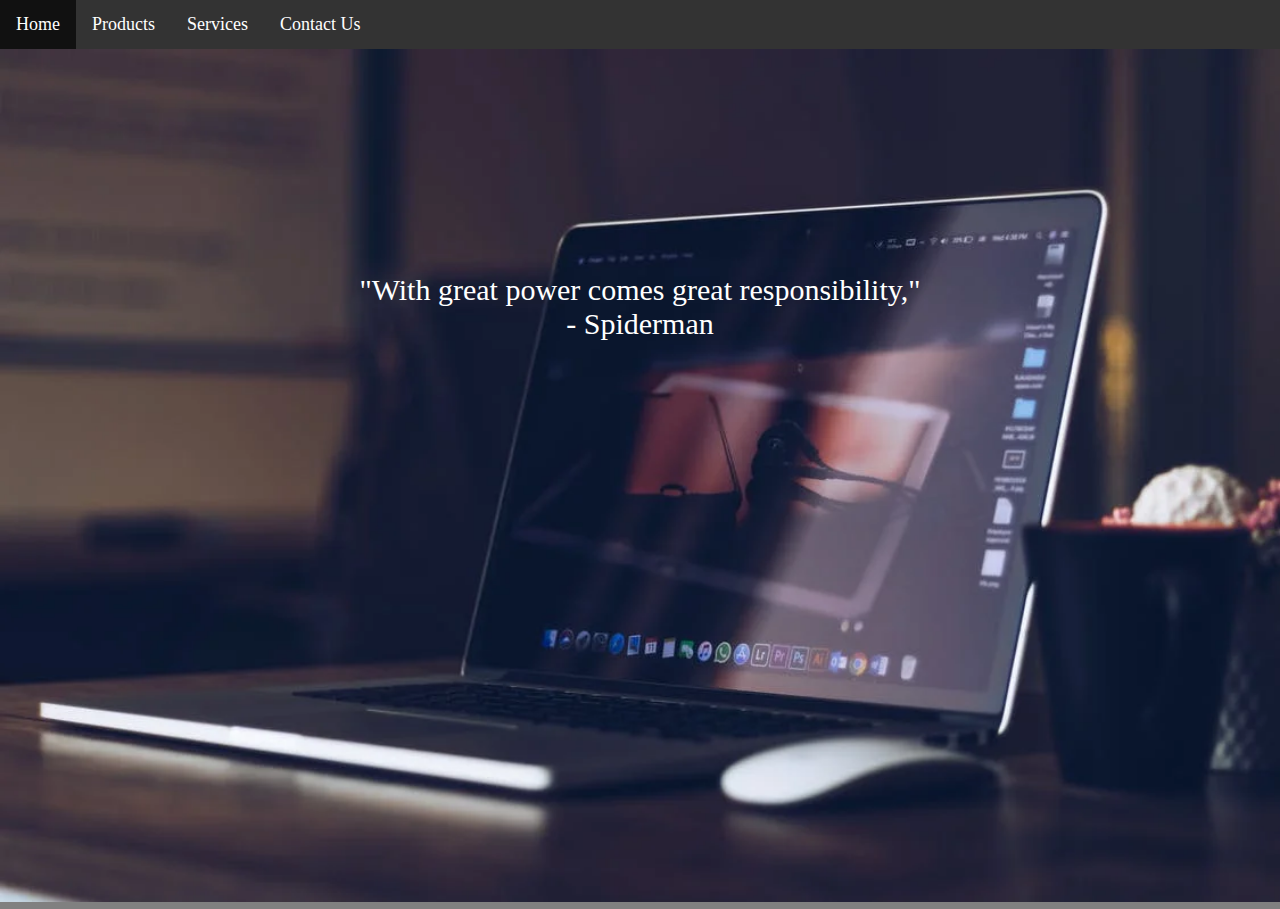
==== index.html @ f299c767 "Initial commit" ====
<!DOCTYPE html>
<html>
	<head>
		<title>Duncan's Services</title>
		<meta charset="UTF-8">
		<link rel="stylesheet" href="css/styles.css">
		<script src="https://ajax.googleapis.com/ajax/libs/jquery/1.10.1/jquery.min.js"></script>
		<script src="js/script.js"></script>
	</head>
	<body>
		<ul>
			<li><a class="active" href="index.html">Home</a></li>
			<li><a href="products.html">Products</a></li>
			<li><a href="services.html">Services</a></li>
			<li><a href="contactus.html">Contact Us</a></li>
		</ul>
		<div id="stockContainer">
			<img id="stockBackground" src="img/laptop.webp">
			<div id="stockText">
				"With great power comes great responsibility,"<br>
				- Spiderman
			</div>
		</div>
	</body>
</html>
---- css/styles.css ----
body {
	background-color: gray;
	text-align: center;
	font-size: 30px;
	font-family: "Comic Sans MS";
	margin: 0px;
}

ul {
  list-style-type: none;
  margin: 0;
  padding: 0;
  overflow: hidden;
  background-color: #333;
  font-size: 18px;
  font-family: "Times New Roman", Times, serif;
}

li {
  float: left;
}

li a {
  display: block;
  color: white;
  text-align: center;
  padding: 14px 16px;
  text-decoration: none;
}

li a:hover {
  background-color: #111;
}

.active {
  background-color: #04AA6D;
}

input {
	margin-bottom: 5px;
	margin-top: 5px;
	padding-bottom: 5px;
	padding-top: 5px;
}

label {
	font-weight: bold;
}

textarea {
	width: 300px;
	height: 100px;
}

iframe {
	position:absolute;
	top:49;
	left:0;
	width:100%;
	height:100%;
}

.card {
  box-shadow: 0 4px 8px 0 rgba(0, 0, 0, 0.2);
  max-width: 300px;
  margin: auto;
  margin-top: 20px;
  margin-left: 10px;
  margin-right: 10px;
  text-align: center;
  font-family: arial;
  font-size: 18px;
}

.price {
  color: white;
  font-size: 22px;
}

.card button {
  border: none;
  outline: 0;
  padding: 12px;
  color: white;
  background-color: #000;
  text-align: center;
  cursor: pointer;
  width: 100%;
  font-size: 18px;
}

.card button:hover {
  opacity: 0.7;
}

table {
	margin: auto;
}

#main {
	background-image: url("../img/laptop.webp");
	background-size: cover;
	width: 100%;
	height: 750px;
}

#stockBackground {
	width: 100%;
}

#stockText {
	position: absolute;
  top: 30%;
  left: 50%;
  transform: translate(-50%, -50%);
}

#stockContainer {
	position: relative;
	text-align: center;
	color: white;
}
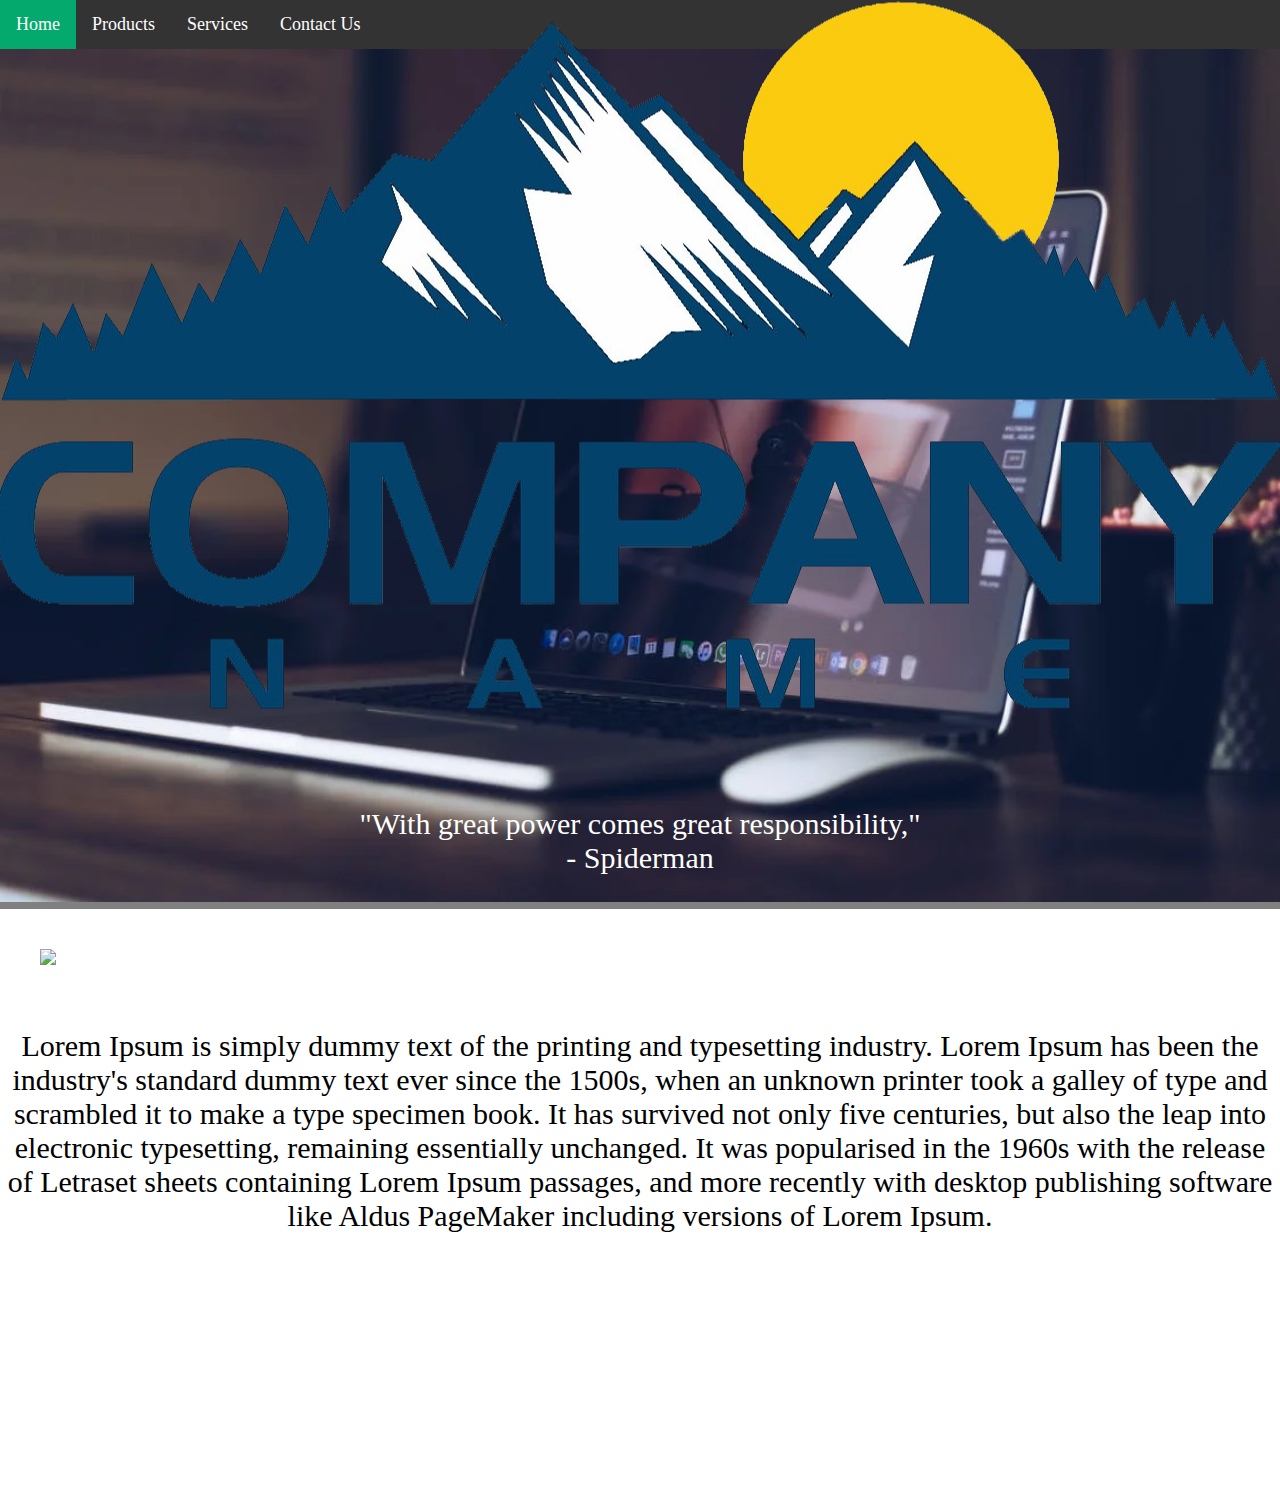
==== commit 71712eea: "Fixed titles, added content to home page" ====
--- a/index.html
+++ b/index.html
@@ -1,7 +1,7 @@
 <!DOCTYPE html>
 <html>
 	<head>
-		<title>Duncan's Services</title>
+		<title>Duncan's Place</title>
 		<meta charset="UTF-8">
 		<link rel="stylesheet" href="css/styles.css">
 		<script src="https://ajax.googleapis.com/ajax/libs/jquery/1.10.1/jquery.min.js"></script>
@@ -17,9 +17,16 @@
 		<div id="stockContainer">
 			<img id="stockBackground" src="img/laptop.webp">
 			<div id="stockText">
+				<img src="img/companypng.png"><br>
 				"With great power comes great responsibility,"<br>
 				- Spiderman
 			</div>
 		</div>
+		<div class="contentPanel">
+			<img src="https://upload.wikimedia.org/wikipedia/commons/6/6d/Religious_syms.png">
+			<div>
+				Lorem Ipsum is simply dummy text of the printing and typesetting industry. Lorem Ipsum has been the industry's standard dummy text ever since the 1500s, when an unknown printer took a galley of type and scrambled it to make a type specimen book. It has survived not only five centuries, but also the leap into electronic typesetting, remaining essentially unchanged. It was popularised in the 1960s with the release of Letraset sheets containing Lorem Ipsum passages, and more recently with desktop publishing software like Aldus PageMaker including versions of Lorem Ipsum.
+			</div>
+		</div>
 	</body>
 </html>--- a/css/styles.css
+++ b/css/styles.css
@@ -110,7 +110,7 @@
 
 #stockText {
 	position: absolute;
-  top: 30%;
+  top: 40%;
   left: 50%;
   transform: translate(-50%, -50%);
 }
@@ -119,4 +119,19 @@
 	position: relative;
 	text-align: center;
 	color: white;
+}
+
+.contentPanel {
+	background-color: white;
+	height: 600px;
+	text-align: center;
+}
+
+.contentPanel img {
+	float: left;
+	margin: 40px;
+}
+
+.contentPanel div {
+	padding-top: 120px;
 }